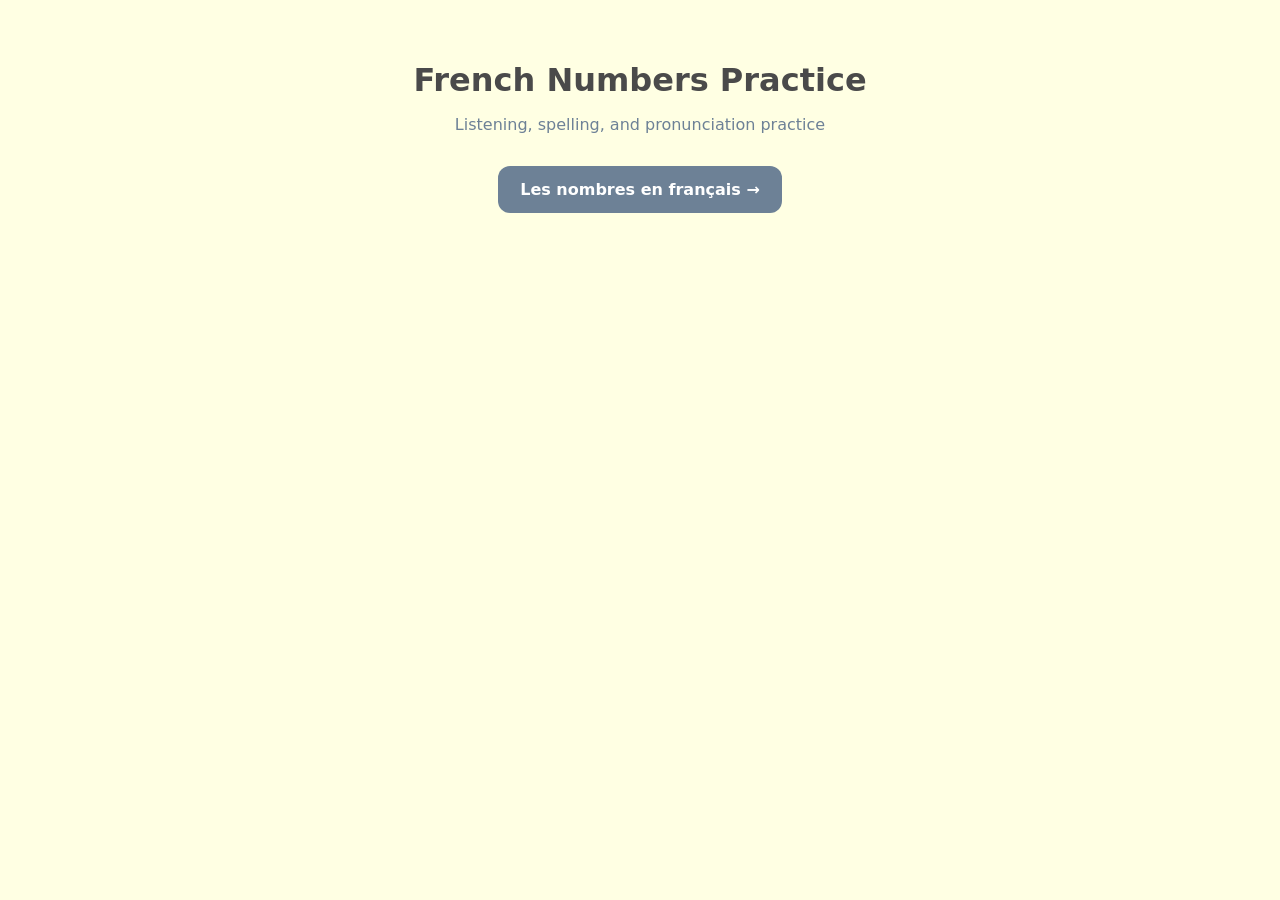
==== index.html @ 5f811887 "Add initial HTML structure for French practice page" ====
<!doctype html>
<html lang="en">
<head>
  <meta charset="utf-8" />
  <meta name="viewport" content="width=device-width, initial-scale=1" />
  <title>French Practice</title>

  <style>
    body {
      margin: 0;
      font-family: system-ui, -apple-system, Segoe UI, Roboto, Arial, sans-serif;
      background: #FFFFE3;
      color: #4A4A4A;
    }

    .wrap {
      max-width: 720px;
      margin: 0 auto;
      padding: 40px 20px;
      text-align: center;
    }

    h1 {
      font-size: 2rem;
      margin-bottom: 12px;
    }

    p {
      color: #6D8196;
      margin-bottom: 32px;
    }

    a.button {
      display: inline-block;
      padding: 14px 22px;
      border-radius: 12px;
      background: #6D8196;
      color: #ffffff;
      text-decoration: none;
      font-weight: 600;
    }

    a.button:hover {
      opacity: 0.9;
    }
  </style>
</head>

<body>
  <div class="wrap">
    <h1>French Numbers Practice</h1>
    <p>Listening, spelling, and pronunciation practice</p>

    <a class="button" href="./french-numbers.html">
      Les nombres en français →
    </a>
  </div>
</body>
</html>
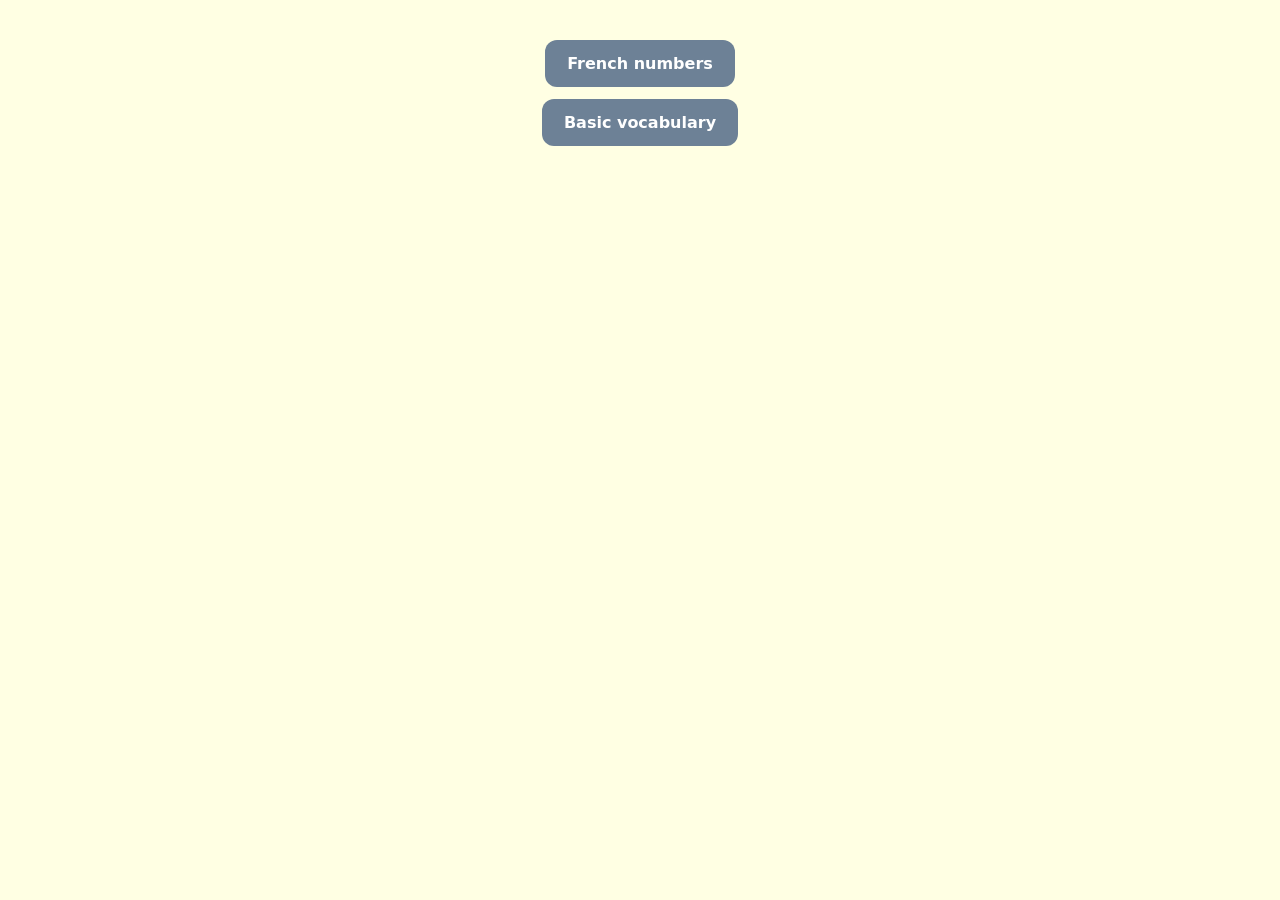
==== commit 3fc10fee: "add vocabulary trainer, improve numbers practice, and update docs" ====
--- a/index.html
+++ b/index.html
@@ -1,5 +1,6 @@
 <!doctype html>
 <html lang="en">
+
 <head>
   <meta charset="utf-8" />
   <meta name="viewport" content="width=device-width, initial-scale=1" />
@@ -48,12 +49,19 @@
 
 <body>
   <div class="wrap">
-    <h1>French Numbers Practice</h1>
-    <p>Listening, spelling, and pronunciation practice</p>
 
     <a class="button" href="./french-numbers.html">
-      Les nombres en français →
+      French numbers
     </a>
+
+
+    <div class="row" style="margin-top:12px;">
+      <a class="button" href="./vocab.html">
+        Basic vocabulary
+      </a>
+    </div>
+
   </div>
 </body>
-</html>
+
+</html>
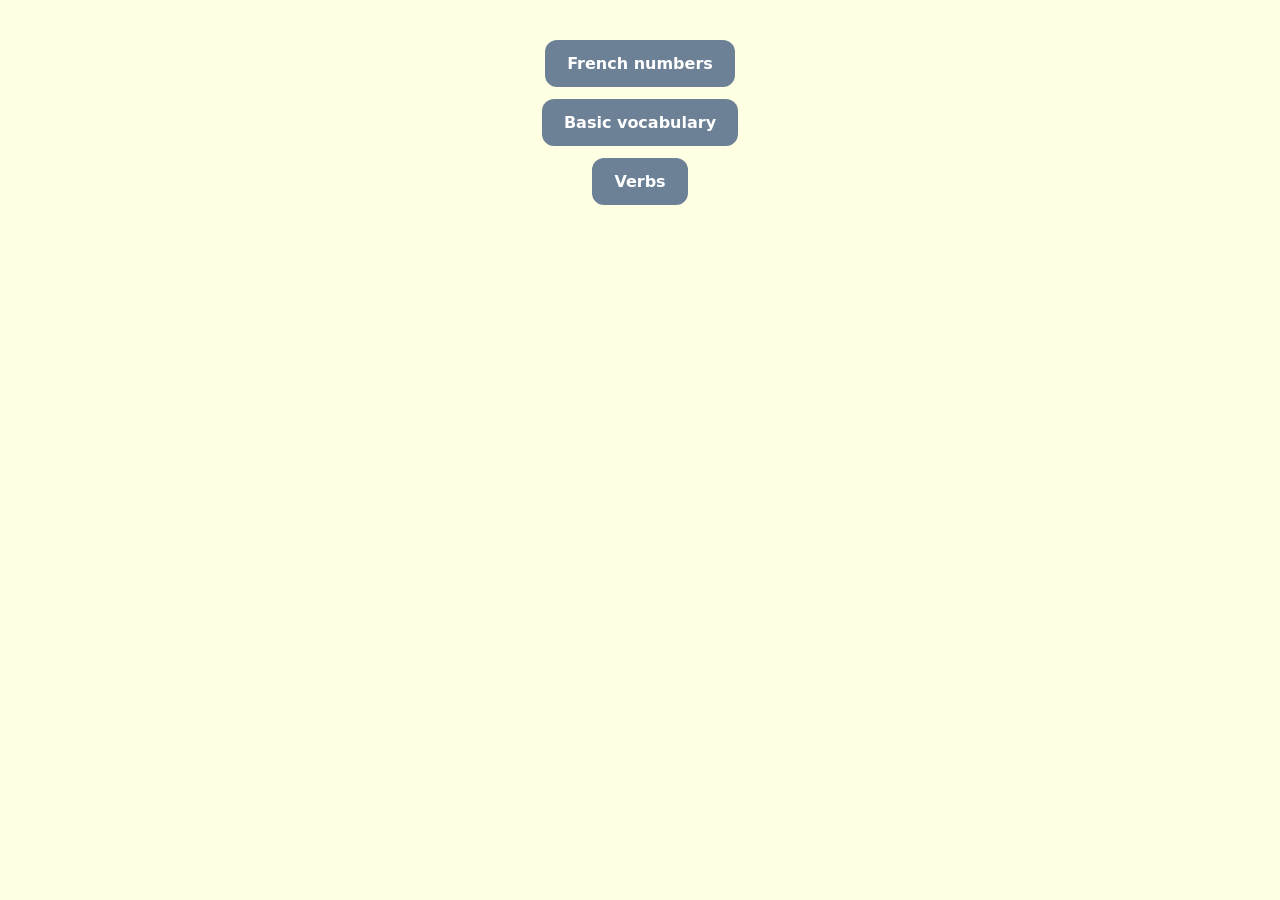
==== commit 43ccf570: "verbs practice" ====
--- a/index.html
+++ b/index.html
@@ -61,6 +61,13 @@
       </a>
     </div>
 
+    <div class="row" style="margin-top:12px;">
+      <a class="button" href="./verbs.html">
+        Verbs
+      </a>
+    </div>
+
+
   </div>
 </body>
 
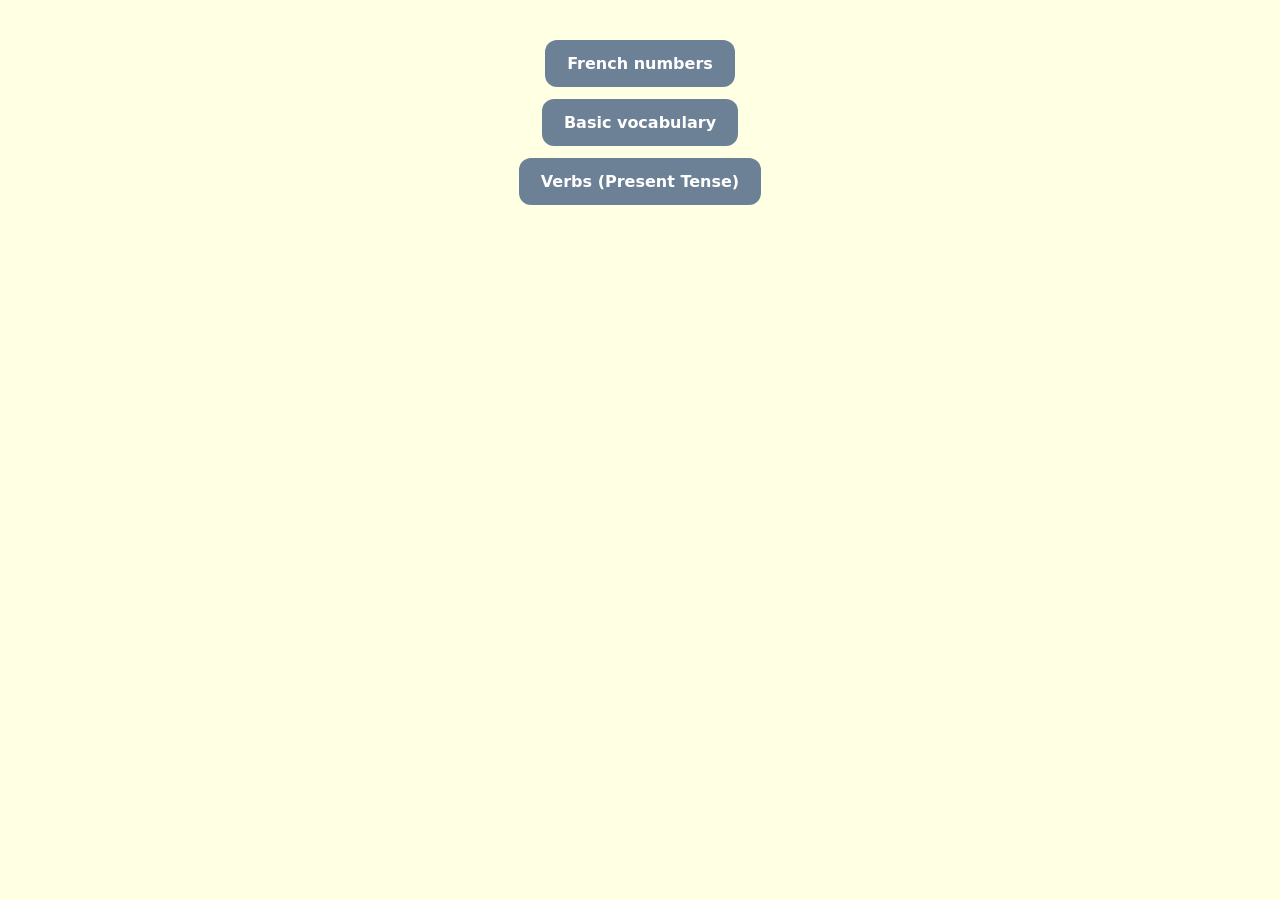
==== commit 219837de: "unused selectors hidden" ====
--- a/index.html
+++ b/index.html
@@ -63,7 +63,7 @@
 
     <div class="row" style="margin-top:12px;">
       <a class="button" href="./verbs.html">
-        Verbs
+        Verbs (Present Tense)
       </a>
     </div>
 
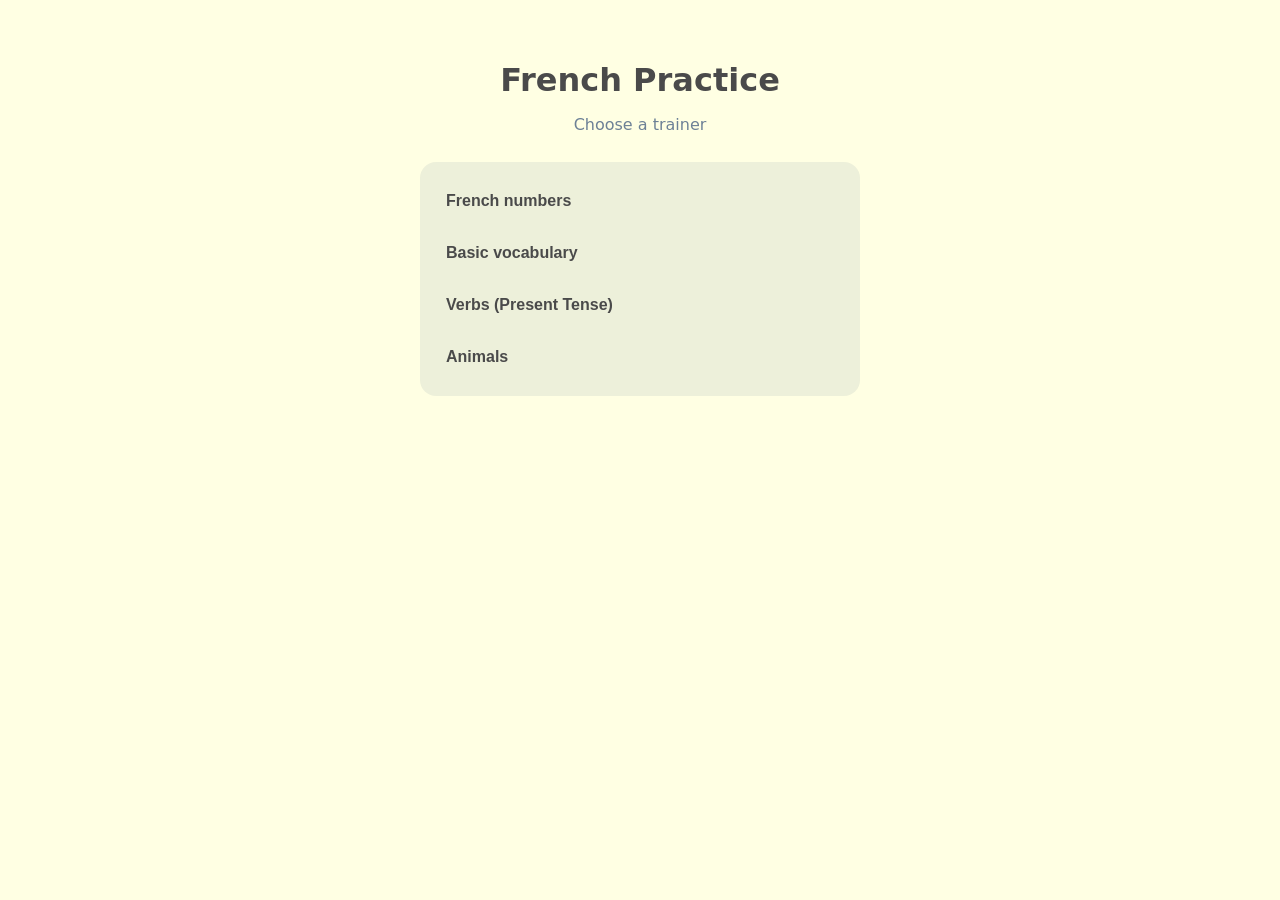
==== commit 800feffe: "Features: - Add animals vocabulary (47 items) with gender forms - Create reusable template system (v" ====
--- a/index.html
+++ b/index.html
@@ -1,6 +1,5 @@
 <!doctype html>
 <html lang="en">
-
 <head>
   <meta charset="utf-8" />
   <meta name="viewport" content="width=device-width, initial-scale=1" />
@@ -18,57 +17,79 @@
       max-width: 720px;
       margin: 0 auto;
       padding: 40px 20px;
-      text-align: center;
     }
 
     h1 {
-      font-size: 2rem;
-      margin-bottom: 12px;
+      text-align: center;
+      margin-bottom: 6px;
     }
 
-    p {
+    .sub {
+      text-align: center;
       color: #6D8196;
-      margin-bottom: 32px;
+      margin-bottom: 28px;
     }
 
-    a.button {
-      display: inline-block;
-      padding: 14px 22px;
+    /* Vertical tabs (W3Schools-style) */
+    .tab {
+      width: 100%;
+      max-width: 420px;
+      margin: 0 auto;
+      background: rgba(109, 129, 150, 0.12);
+      padding: 10px;
+      border-radius: 16px;
+    }
+
+    .tab button {
+      display: block;
+      width: 100%;
+      background: transparent;
+      border: none;
+      outline: none;
+      cursor: pointer;
+      padding: 14px 16px;
+      margin: 6px 0;
       border-radius: 12px;
+      text-align: left;
+      font-size: 1rem;
+      font-weight: 700;
+      color: #4A4A4A;
+      transition: background 0.15s ease;
+    }
+
+    .tab button:hover {
+      background: rgba(109, 129, 150, 0.18);
+    }
+
+    .tab button.active {
       background: #6D8196;
       color: #ffffff;
-      text-decoration: none;
-      font-weight: 600;
-    }
-
-    a.button:hover {
-      opacity: 0.9;
     }
   </style>
 </head>
 
 <body>
+
+
   <div class="wrap">
 
-    <a class="button" href="./french-numbers.html">
-      French numbers
-    </a>
+    <div id="google_translate_element"></div>
+    <h1>French Practice</h1>
+    <p class="sub">Choose a trainer</p>
 
+    <div class="tab">
+      <!-- Auto-populated by common.js from NAV_PAGES -->
+    </div>
+  </div>
 
-    <div class="row" style="margin-top:12px;">
-      <a class="button" href="./vocab.html">
-        Basic vocabulary
-      </a>
-    </div>
+  <script src="common.js"></script>
 
-    <div class="row" style="margin-top:12px;">
-      <a class="button" href="./verbs.html">
-        Verbs (Present Tense)
-      </a>
-    </div>
+  <script
+  async
+  src="https://translate.google.com/translate_a/element.js?cb=googleTranslateElementInit">
+</script>
 
+  
 
-  </div>
 </body>
-
-</html>+</html>
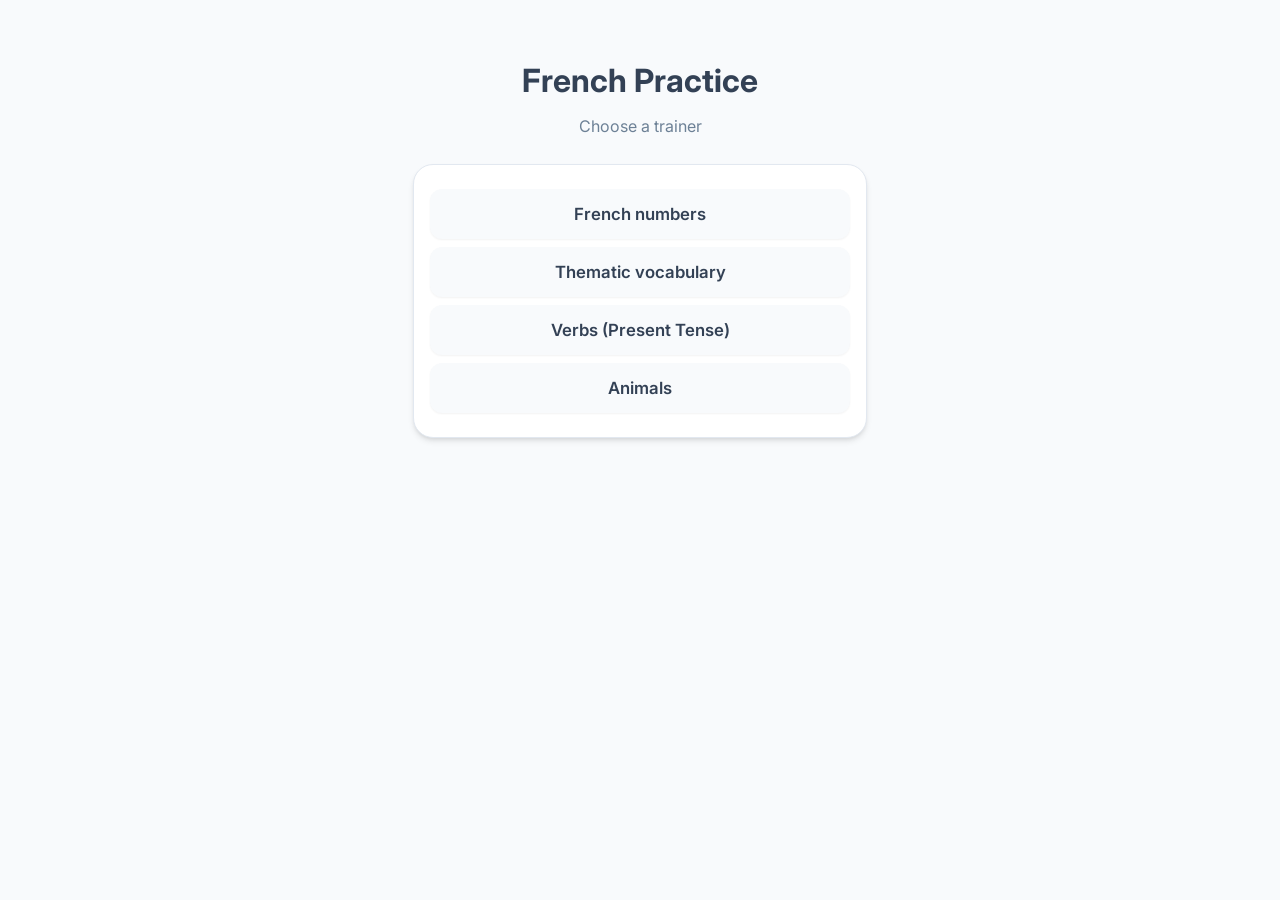
==== commit 097561f8: "UI Refinement & Bug Fixes: Alignments, Study Mode Layout, Progress Counter Fixes - Fixed Study Mode " ====
--- a/index.html
+++ b/index.html
@@ -3,14 +3,18 @@
 <head>
   <meta charset="utf-8" />
   <meta name="viewport" content="width=device-width, initial-scale=1" />
+  <meta name="theme-color" content="#FFFFE3" />
+  <link rel="manifest" href="manifest.json" />
   <title>French Practice</title>
 
   <style>
+    @import url('https://fonts.googleapis.com/css2?family=Inter:ital,opsz,wght@0,14..32,100..900;1,14..32,100..900&display=swap');
+
     body {
       margin: 0;
-      font-family: system-ui, -apple-system, Segoe UI, Roboto, Arial, sans-serif;
-      background: #FFFFE3;
-      color: #4A4A4A;
+      font-family: 'Inter', system-ui, -apple-system, sans-serif;
+      background: #f8fafc;
+      color: #334155;
     }
 
     .wrap {
@@ -35,35 +39,47 @@
       width: 100%;
       max-width: 420px;
       margin: 0 auto;
-      background: rgba(109, 129, 150, 0.12);
-      padding: 10px;
-      border-radius: 16px;
+      background: #ffffff;
+      padding: 16px;
+      border-radius: 20px;
+      box-shadow: 0 4px 6px -1px rgb(0 0 0 / 0.1), 0 2px 4px -2px rgb(0 0 0 / 0.1);
+      border: 1px solid #e2e8f0;
     }
 
     .tab button {
       display: block;
       width: 100%;
-      background: transparent;
-      border: none;
+      background: #f8fafc;
+      border: 1px solid transparent;
       outline: none;
       cursor: pointer;
       padding: 14px 16px;
-      margin: 6px 0;
+      margin: 8px 0;
       border-radius: 12px;
-      text-align: left;
-      font-size: 1rem;
-      font-weight: 700;
-      color: #4A4A4A;
-      transition: background 0.15s ease;
+      text-align: center;
+      font-size: 1.05rem;
+      font-weight: 600;
+      font-family: 'Inter', sans-serif;
+      color: #334155;
+      transition: all 0.2s ease;
+      box-shadow: 0 1px 2px 0 rgb(0 0 0 / 0.05);
     }
 
     .tab button:hover {
-      background: rgba(109, 129, 150, 0.18);
+      background: #f1f5f9;
+      border-color: #cbd5e1;
+      transform: translateY(-1px);
+    }
+
+    .tab button:active {
+      transform: translateY(1px);
+      box-shadow: none;
     }
 
     .tab button.active {
-      background: #6D8196;
+      background: #6366f1;
       color: #ffffff;
+      box-shadow: 0 4px 6px -1px rgb(0 0 0 / 0.1);
     }
   </style>
 </head>
